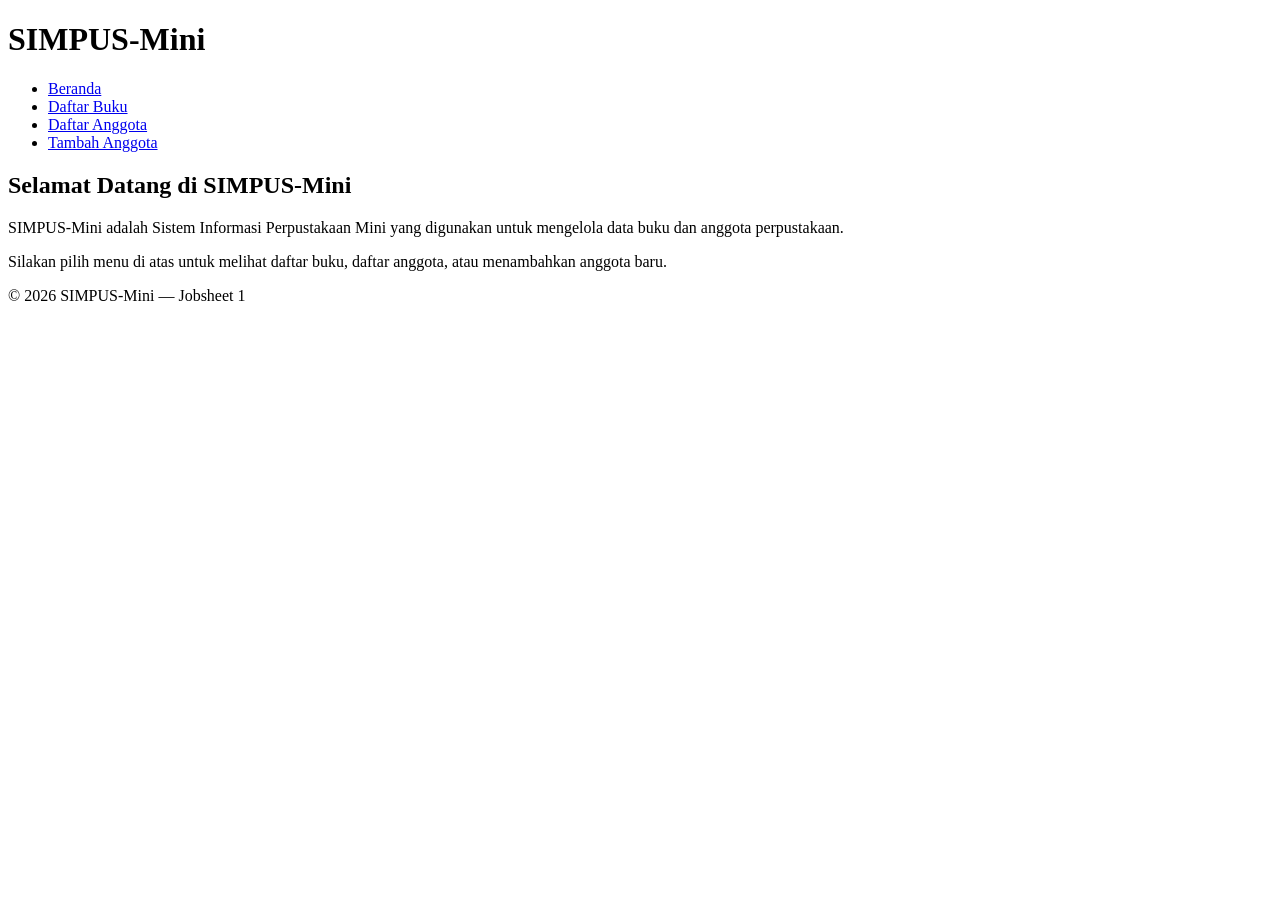
==== index.html @ 566af61b "Jobsheet 1" ====
<!DOCTYPE html>
<html lang="id">
<head>
    <meta charset="UTF-8">
    <title>SIMPUS-Mini | Beranda</title>
</head>
<body>
    <header>
        <h1>SIMPUS-Mini</h1>
        <nav>
            <ul>
                <li><a href="index.html">Beranda</a></li>
                <li><a href="buku/list.html">Daftar Buku</a></li>
                <li><a href="anggota/list.html">Daftar Anggota</a></li>
                <li><a href="anggota/tambah.html">Tambah Anggota</a></li>
            </ul>
        </nav>
    </header>
    <main>
        <section>
            <h2>Selamat Datang di SIMPUS-Mini</h2>
            <p>SIMPUS-Mini adalah Sistem Informasi Perpustakaan Mini yang digunakan untuk mengelola data buku dan anggota perpustakaan.</p>
            <p>Silakan pilih menu di atas untuk melihat daftar buku, daftar anggota, atau menambahkan anggota baru.</p>
        </section>
    </main>
    <footer>
        <p>&copy; 2026 SIMPUS-Mini &mdash; Jobsheet 1</p>
    </footer>
</body>
</html>
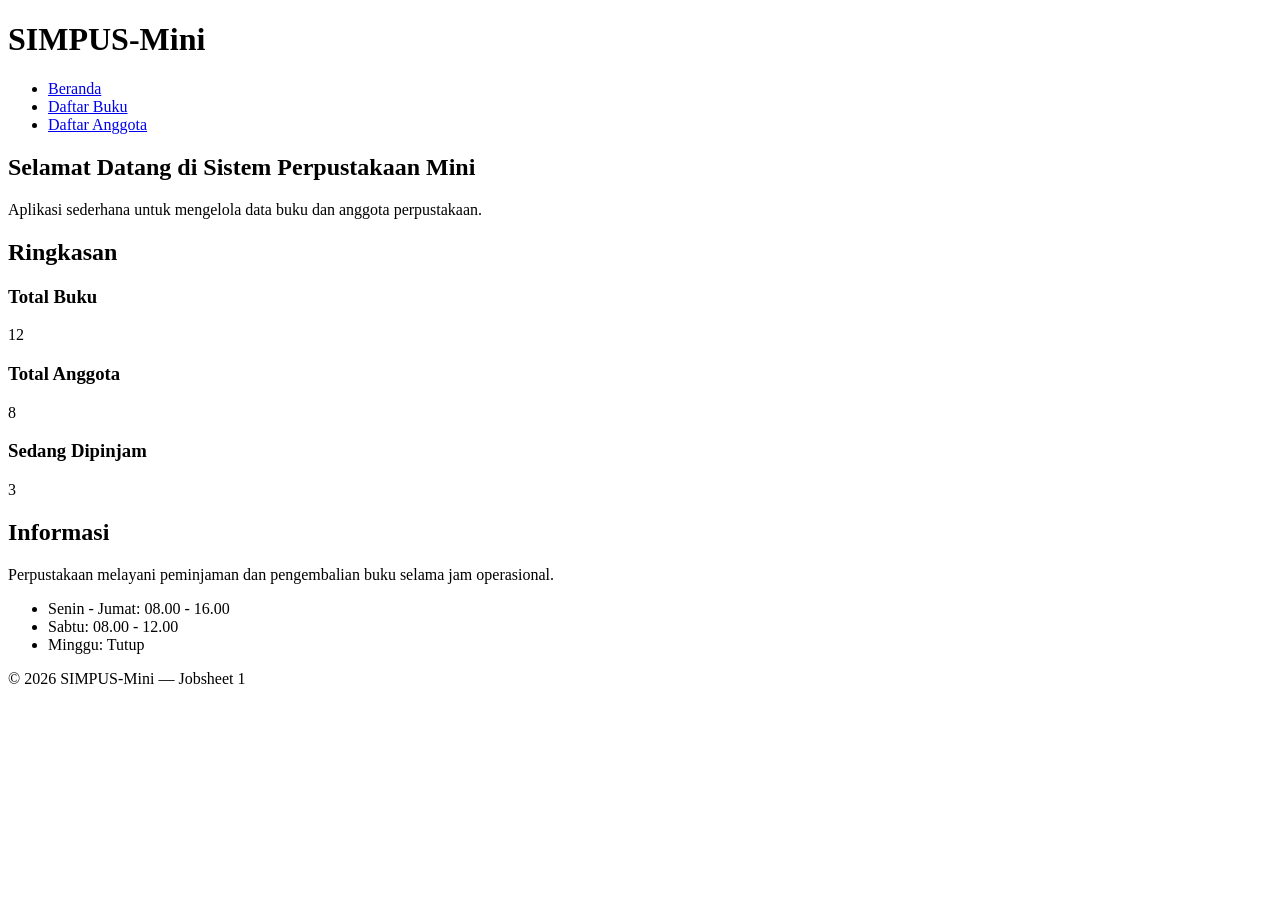
==== commit f36404c3: "Jobsheet02" ====
--- a/index.html
+++ b/index.html
@@ -3,28 +3,61 @@
 <head>
     <meta charset="UTF-8">
     <title>SIMPUS-Mini | Beranda</title>
+    <link rel="stylesheet" href="style.css">
 </head>
 <body>
+
+<!-- Header -->
     <header>
         <h1>SIMPUS-Mini</h1>
         <nav>
             <ul>
                 <li><a href="index.html">Beranda</a></li>
                 <li><a href="buku/list.html">Daftar Buku</a></li>
+                <!-- <li><a href="buku/tambah.html">Tambah Buku</a></li> -->
                 <li><a href="anggota/list.html">Daftar Anggota</a></li>
-                <li><a href="anggota/tambah.html">Tambah Anggota</a></li>
             </ul>
         </nav>
     </header>
+
+<!-- Main Content -->
     <main>
         <section>
-            <h2>Selamat Datang di SIMPUS-Mini</h2>
-            <p>SIMPUS-Mini adalah Sistem Informasi Perpustakaan Mini yang digunakan untuk mengelola data buku dan anggota perpustakaan.</p>
-            <p>Silakan pilih menu di atas untuk melihat daftar buku, daftar anggota, atau menambahkan anggota baru.</p>
+            <h2>Selamat Datang di Sistem Perpustakaan Mini</h2>
+            <p>Aplikasi sederhana untuk mengelola data buku dan anggota perpustakaan.</p>
+        </section>
+
+<!-- Isi dari Main Content -->
+        <section>
+            <h2>Ringkasan</h2>
+            <article>
+                <h3>Total Buku</h3>
+                <p>12</p>
+            </article>
+            <article>
+                <h3>Total Anggota</h3>
+                <p>8</p>
+            </article>
+            <article>
+                <h3>Sedang Dipinjam</h3>
+                <p>3</p>
+            </article>
+        </section>
+
+        <section>
+            <h2>Informasi</h2>
+            <p>Perpustakaan melayani peminjaman dan pengembalian buku selama jam operasional.</p>
+
+            <ul>
+                <li>Senin - Jumat: 08.00 - 16.00</li>
+                <li>Sabtu: 08.00 - 12.00</li>
+                <li>Minggu: Tutup</li>
+            </ul>
         </section>
     </main>
+
     <footer>
         <p>&copy; 2026 SIMPUS-Mini &mdash; Jobsheet 1</p>
     </footer>
 </body>
-</html>
+</html>
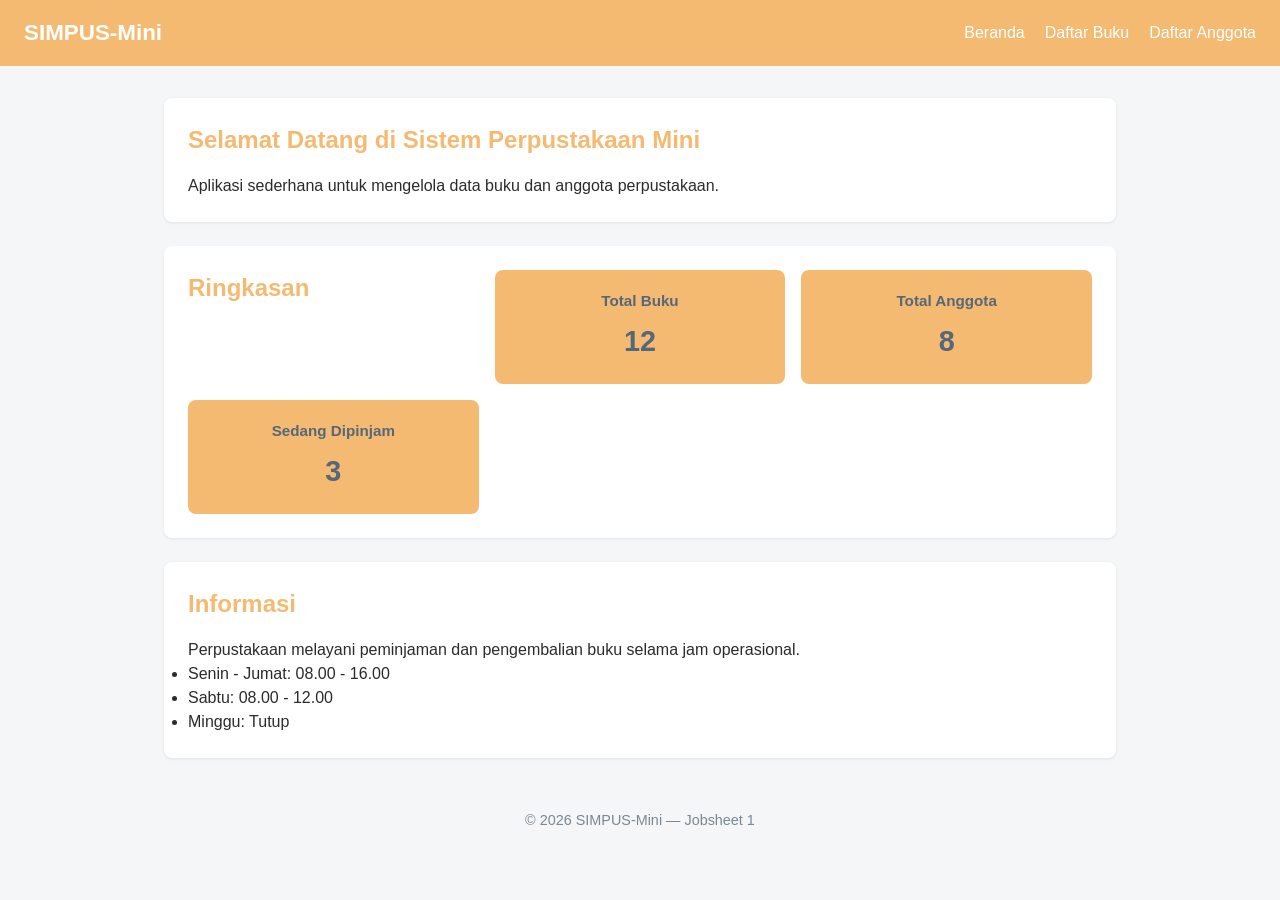
==== commit 97da8629: "modif" ====
--- a/index.html
+++ b/index.html
@@ -30,18 +30,19 @@
 <!-- Isi dari Main Content -->
         <section>
             <h2>Ringkasan</h2>
-            <article>
-                <h3>Total Buku</h3>
-                <p>12</p>
-            </article>
-            <article>
-                <h3>Total Anggota</h3>
-                <p>8</p>
-            </article>
-            <article>
-                <h3>Sedang Dipinjam</h3>
-                <p>3</p>
-            </article>
+
+                <article>
+                    <h3>Total Buku</h3>
+                    <p>12</p>
+                </article>
+                <article>
+                    <h3>Total Anggota</h3>
+                    <p>8</p>
+                </article>
+                <article>
+                    <h3>Sedang Dipinjam</h3>
+                    <p>3</p>
+                </article>
         </section>
 
         <section>
--- a/style.css
+++ b/style.css
@@ -0,0 +1,182 @@
+/* ===== Reset & Base ===== */
+* {
+    box-sizing: border-box;
+    margin: 0;
+    padding: 0;
+}
+
+body {
+    font-family: "Segoe UI", Arial, sans-serif;
+    color: #2b2b2b;
+    background-color: #f5f6f8;
+    line-height: 1.5;
+}
+
+a {
+    color: #4a69f1;
+    text-decoration: none;
+}
+
+a:hover {
+    text-decoration: underline;
+}
+
+/* ===== Header & Navbar (Flexbox) ===== */
+header {
+    background-color: #f4ba72;
+    color: #fff;
+    padding: 1rem 1.5rem;
+    display: flex;
+    align-items: center;
+    justify-content: space-between;
+    flex-wrap: wrap;
+}
+
+header h1 {
+    font-size: 1.4rem;
+}
+
+header nav ul {
+    list-style: none;
+    display: flex;
+    gap: 1.25rem;
+}
+
+header nav a {
+    color: #fff;
+    font-weight: 500;
+}
+
+/* ===== Main Layout ===== */
+main {
+    max-width: 1000px;
+    margin: 2rem auto;
+    padding: 0 1.5rem;
+}
+
+section {
+    background-color: #fff;
+    border-radius: 8px;
+    padding: 1.5rem;
+    margin-bottom: 1.5rem;
+    box-shadow: 0 1px 3px rgba(0, 0, 0, 0.08);
+}
+
+section h2 {
+    margin-bottom: 1rem;
+    color: #f4ba72;
+}
+
+/* ===== Kartu Statistik (CSS Grid) ===== */
+main section:nth-of-type(2) {
+    display: grid;
+    grid-template-columns: repeat(3, 1fr);
+    gap: 1rem;
+}
+
+main section:nth-of-type(2) article {
+    background-color: #f4ba72;
+    border-radius: 8px;
+    padding: 1.25rem;
+    text-align: center;
+}
+
+main section:nth-of-type(2) article h3 {
+    font-size: 0.95rem;
+    color: #55677a;
+    margin-bottom: 0.5rem;
+}
+
+main section:nth-of-type(2) article p {
+    font-size: 1.8rem;
+    font-weight: 700;
+    color: #55677a;
+}
+
+/* ===== Tabel ===== */
+table {
+    width: 100%;
+    border-collapse: collapse;
+}
+
+th, td {
+    text-align: left;
+    padding: 0.65rem 0.75rem;
+    border-bottom: 1px solid #e2e6ea;
+}
+
+thead {
+    background-color: #f4ba72;
+    color: #1c1b1b;
+}
+
+tbody tr:nth-child(even) {
+    background-color: #f7f9fb;
+}
+
+tbody tr:hover {
+    background-color: #eef4fa;
+}
+
+td button {
+    padding: 0.35rem 0.7rem;
+    margin-right: 0.35rem;
+    border: none;
+    border-radius: 4px;
+    cursor: pointer;
+    font-size: 0.85rem;
+}
+
+td button:first-of-type {
+    background-color: #f0ad4e;
+    color: #fff;
+}
+
+td button:last-of-type {
+    background-color: #d9534f;
+    color: #fff;
+}
+
+/* ===== Form ===== */
+form p {
+    margin-bottom: 1rem;
+}
+
+form label {
+    display: block;
+    margin-bottom: 0.35rem;
+    font-weight: 600;
+    color: #444;
+}
+
+form input,
+form select {
+    width: 100%;
+    max-width: 400px;
+    padding: 0.55rem 0.7rem;
+    border: 1px solid #cdd4da;
+    border-radius: 4px;
+    font-size: 1rem;
+}
+
+form button[type="submit"] {
+    background-color: #f4ba72;
+    color: #fff;
+    border: none;
+    padding: 0.6rem 1.5rem;
+    border-radius: 4px;
+    font-size: 1rem;
+    cursor: pointer;
+}
+
+form button[type="submit"]:hover {
+    background-color: #f4ba72;
+}
+
+/* ===== Footer ===== */
+footer {
+    text-align: center;
+    padding: 1.25rem;
+    color: #7a8794;
+    font-size: 0.9rem;
+}
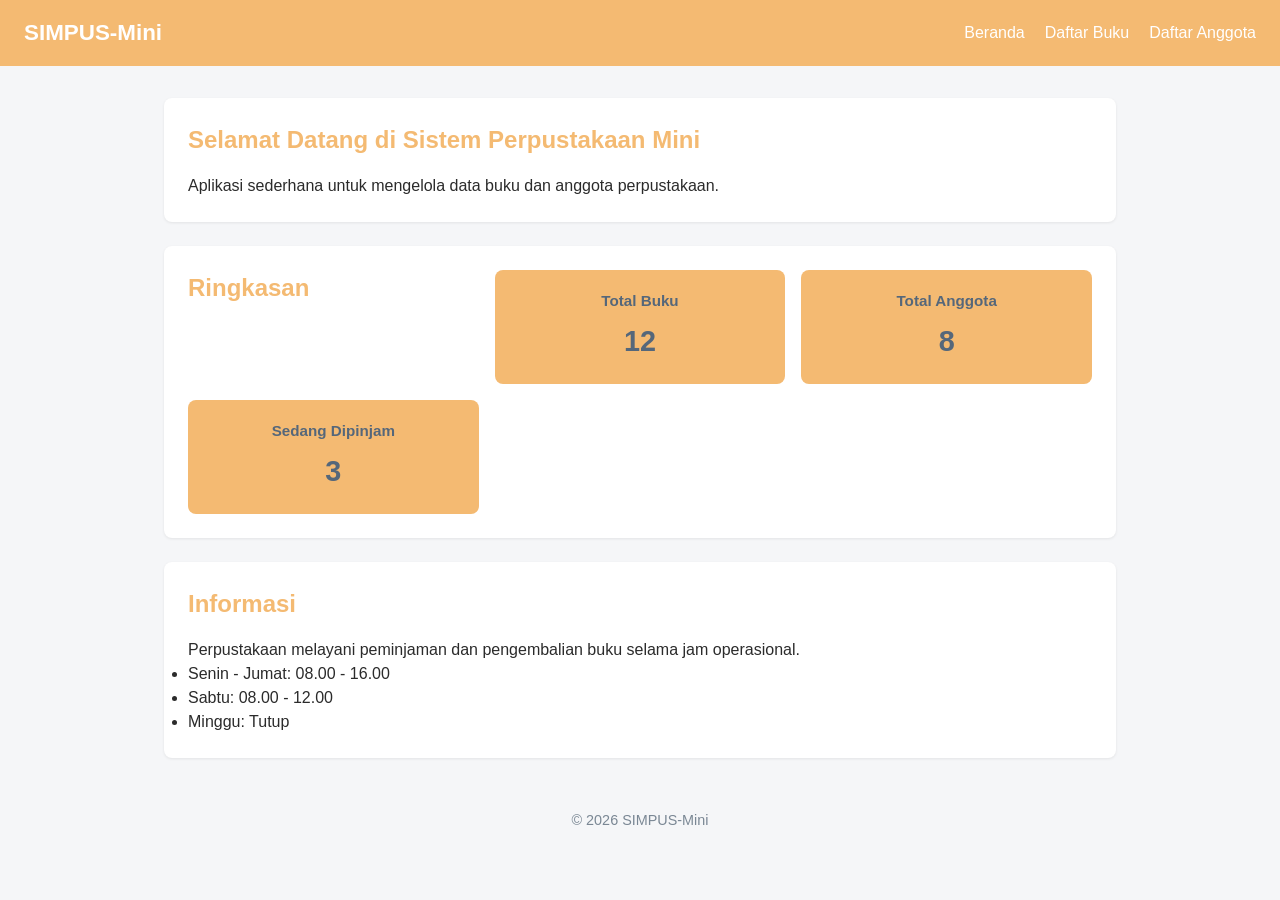
==== commit d3ff0434: "perubahan" ====
--- a/index.html
+++ b/index.html
@@ -2,6 +2,7 @@
 <html lang="id">
 <head>
     <meta charset="UTF-8">
+    <meta name="viewport" content="width=device-width, initial-scale=1">
     <title>SIMPUS-Mini | Beranda</title>
     <link rel="stylesheet" href="style.css">
 </head>
@@ -10,6 +11,8 @@
 <!-- Header -->
     <header>
         <h1>SIMPUS-Mini</h1>
+        <input type="checkbox" id="nav-toggle" class="nav-toggle">
+        <label for="nav-toggle" class="nav-toggle-label">&#9776;</label>
         <nav>
             <ul>
                 <li><a href="index.html">Beranda</a></li>
@@ -58,7 +61,7 @@
     </main>
 
     <footer>
-        <p>&copy; 2026 SIMPUS-Mini &mdash; Jobsheet 1</p>
+        <p>&copy; 2026 SIMPUS-Mini</p>
     </footer>
 </body>
 </html>
--- a/style.css
+++ b/style.css
@@ -179,4 +179,66 @@
     padding: 1.25rem;
     color: #7a8794;
     font-size: 0.9rem;
+}
+
+/* ===== Tabel Responsif ===== */
+.table-responsive {
+    overflow-x: auto;
+}
+
+/* ===== Hamburger Menu (checkbox hack) ===== */
+.nav-toggle {
+    display: none;
+}
+
+.nav-toggle-label {
+    display: none;
+    font-size: 1.6rem;
+    color: #fff;
+    cursor: pointer;
+}
+
+/* ===== Responsive Breakpoints ===== */
+
+/* Tablet ke bawah */
+@media (max-width: 768px) {
+    main section:nth-of-type(2) {
+        grid-template-columns: repeat(2, 1fr);
+    }
+}
+
+/* Mobile */
+@media (max-width: 480px) {
+    header {
+        position: relative;
+    }
+
+    .nav-toggle-label {
+        display: block;
+    }
+
+    header nav {
+        display: none;
+        width: 100%;
+        order: 3;
+        margin-top: 1rem;
+    }
+
+    .nav-toggle:checked ~ nav {
+        display: block;
+    }
+
+    header nav ul {
+        flex-direction: column;
+        gap: 0.75rem;
+    }
+
+    main section:nth-of-type(2) {
+        grid-template-columns: 1fr;
+    }
+
+    form input,
+    form select {
+        max-width: 100%;
+    }
 }
